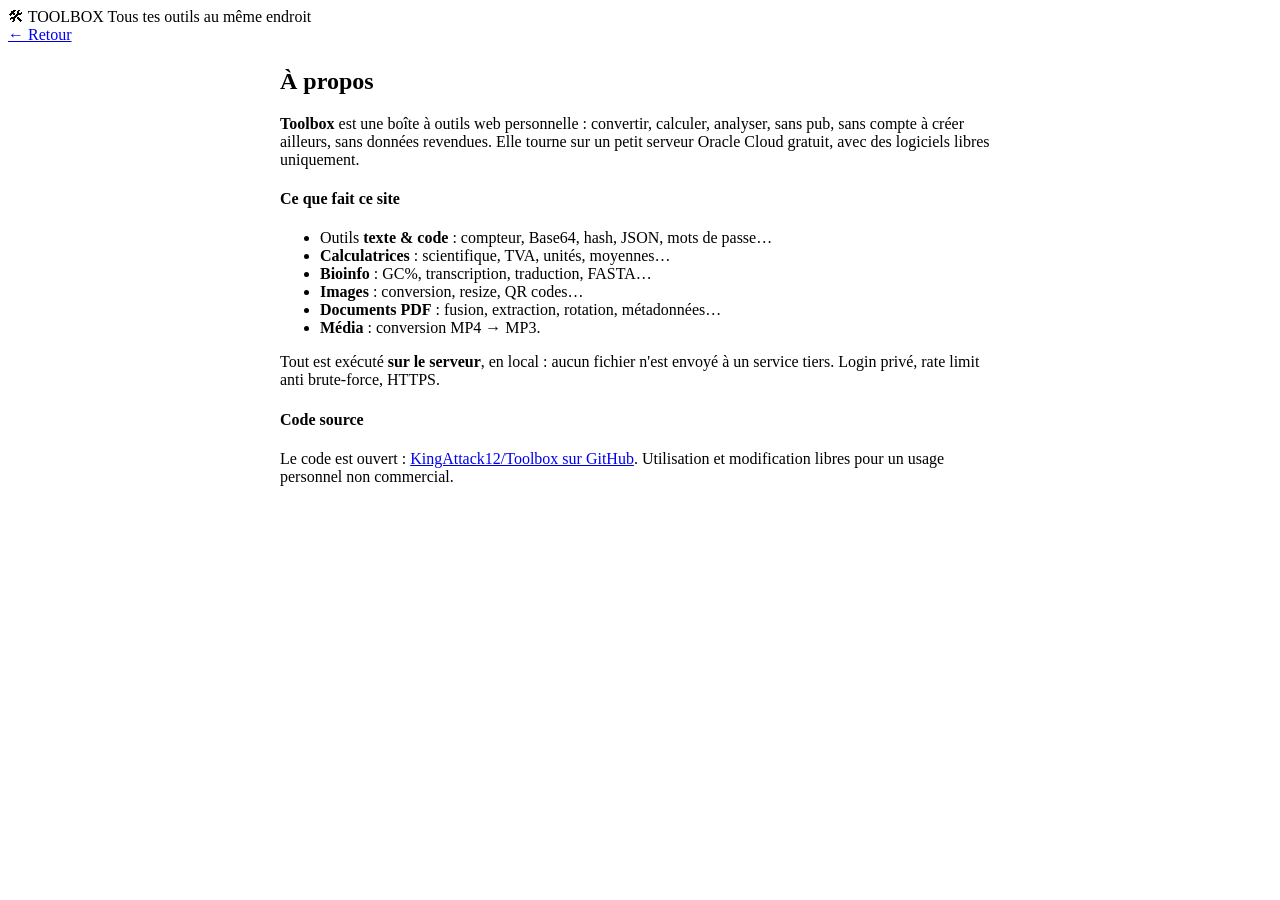
==== frontend/about.html @ fad0cdc6 "Vraies pages statiques: about/privacy/terms + footer en liens (fini les modales)" ====
<!DOCTYPE html>
<html lang="fr">
<head>
<meta charset="UTF-8">
<meta name="viewport" content="width=device-width, initial-scale=1.0">
<title>À propos — Toolbox</title>
<link rel="stylesheet" href="/static/style.css?v=3">
</head>
<body>
<header class="topbar">
  <div class="brand">🛠 TOOLBOX <span class="sub">Tous tes outils au même endroit</span></div>
  <div class="top-actions"><a class="btn" href="/">← Retour</a></div>
</header>
<main class="card" style="max-width:720px;margin:24px auto;">
  <h2>À propos</h2>
  <p><b>Toolbox</b> est une boîte à outils web personnelle : convertir, calculer,
  analyser, sans pub, sans compte à créer ailleurs, sans données revendues.
  Elle tourne sur un petit serveur Oracle Cloud gratuit, avec des logiciels
  libres uniquement.</p>
  <h4>Ce que fait ce site</h4>
  <ul>
    <li>Outils <b>texte &amp; code</b> : compteur, Base64, hash, JSON, mots de passe…</li>
    <li><b>Calculatrices</b> : scientifique, TVA, unités, moyennes…</li>
    <li><b>Bioinfo</b> : GC%, transcription, traduction, FASTA…</li>
    <li><b>Images</b> : conversion, resize, QR codes…</li>
    <li><b>Documents PDF</b> : fusion, extraction, rotation, métadonnées…</li>
    <li><b>Média</b> : conversion MP4 → MP3.</li>
  </ul>
  <p>Tout est exécuté <b>sur le serveur</b>, en local : aucun fichier n'est envoyé
  à un service tiers. Login privé, rate limit anti brute-force, HTTPS.</p>
  <h4>Code source</h4>
  <p>Le code est ouvert : <a href="https://github.com/KingAttack12/Toolbox" target="_blank" rel="noopener">KingAttack12/Toolbox sur GitHub</a>.
  Utilisation et modification libres pour un usage personnel non commercial.</p>
</main>
</body>
</html>
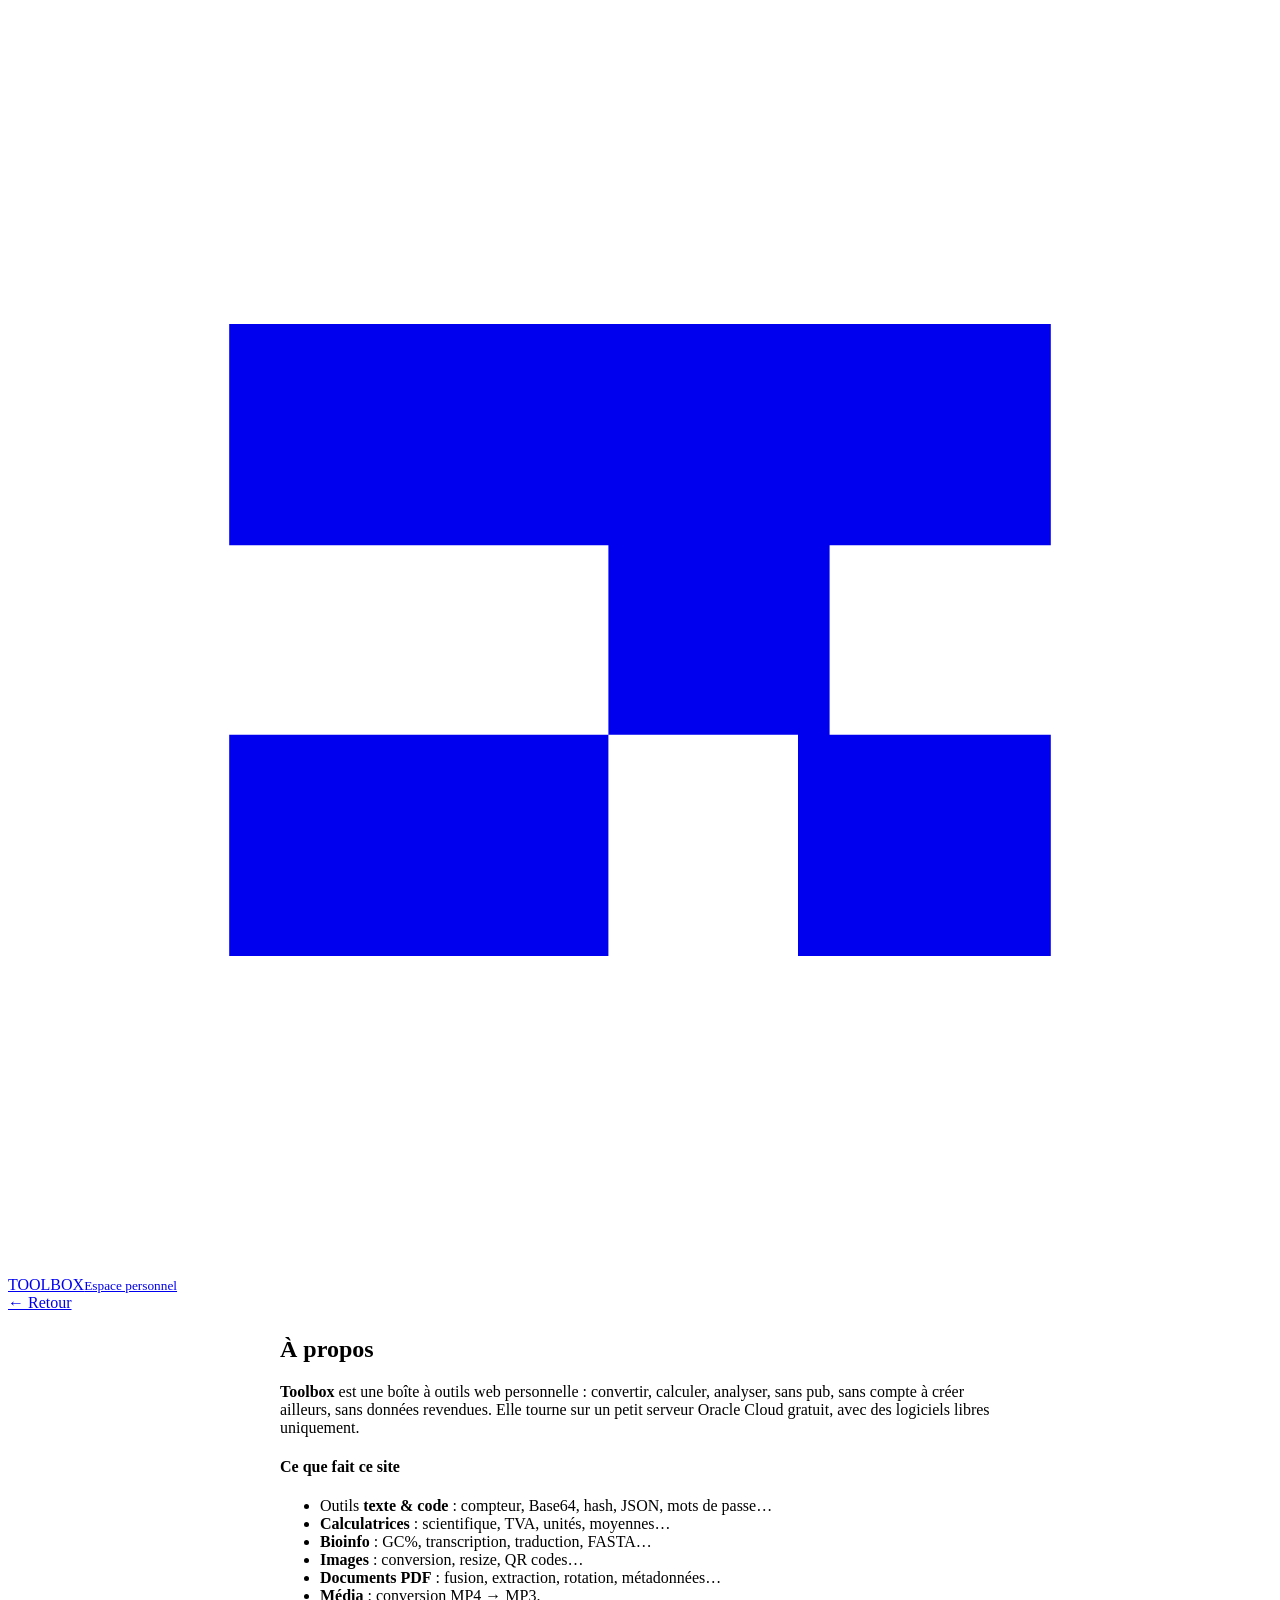
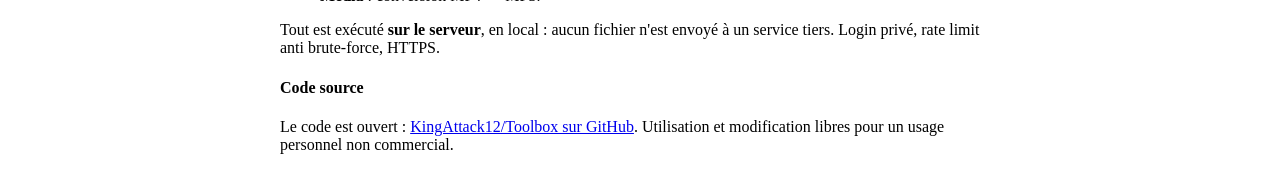
==== commit 13e17d47: "style: redesign toolbox as a professional workspace" ====
--- a/frontend/about.html
+++ b/frontend/about.html
@@ -4,11 +4,12 @@
 <meta charset="UTF-8">
 <meta name="viewport" content="width=device-width, initial-scale=1.0">
 <title>À propos — Toolbox</title>
-<link rel="stylesheet" href="/static/style.css?v=3">
+<link rel="icon" href="data:image/svg+xml,%3Csvg xmlns='http://www.w3.org/2000/svg' viewBox='0 0 64 64'%3E%3Crect width='64' height='64' rx='18' fill='%232563eb'/%3E%3Cpath d='M17 20h30v8H17zm0 16h13v8H17zm20 0h10v8H37zM29 28h8v8h-8z' fill='white'/%3E%3C/svg%3E">
+<link rel="stylesheet" href="/static/style.css?v=14">
 </head>
 <body>
 <header class="topbar">
-  <div class="brand">🛠 TOOLBOX <span class="sub">Tous tes outils au même endroit</span></div>
+  <a class="brand" href="/" aria-label="Toolbox, accueil"><span class="brand-mark" aria-hidden="true"><svg viewBox="0 0 40 40" focusable="false"><path d="M7 10h26v7H7zm0 13h12v7H7zm18 0h8v7h-8zM19 17h7v6h-7z" fill="currentColor"/></svg></span><span>TOOLBOX<small class="sub">Espace personnel</small></span></a>
   <div class="top-actions"><a class="btn" href="/">← Retour</a></div>
 </header>
 <main class="card" style="max-width:720px;margin:24px auto;">
